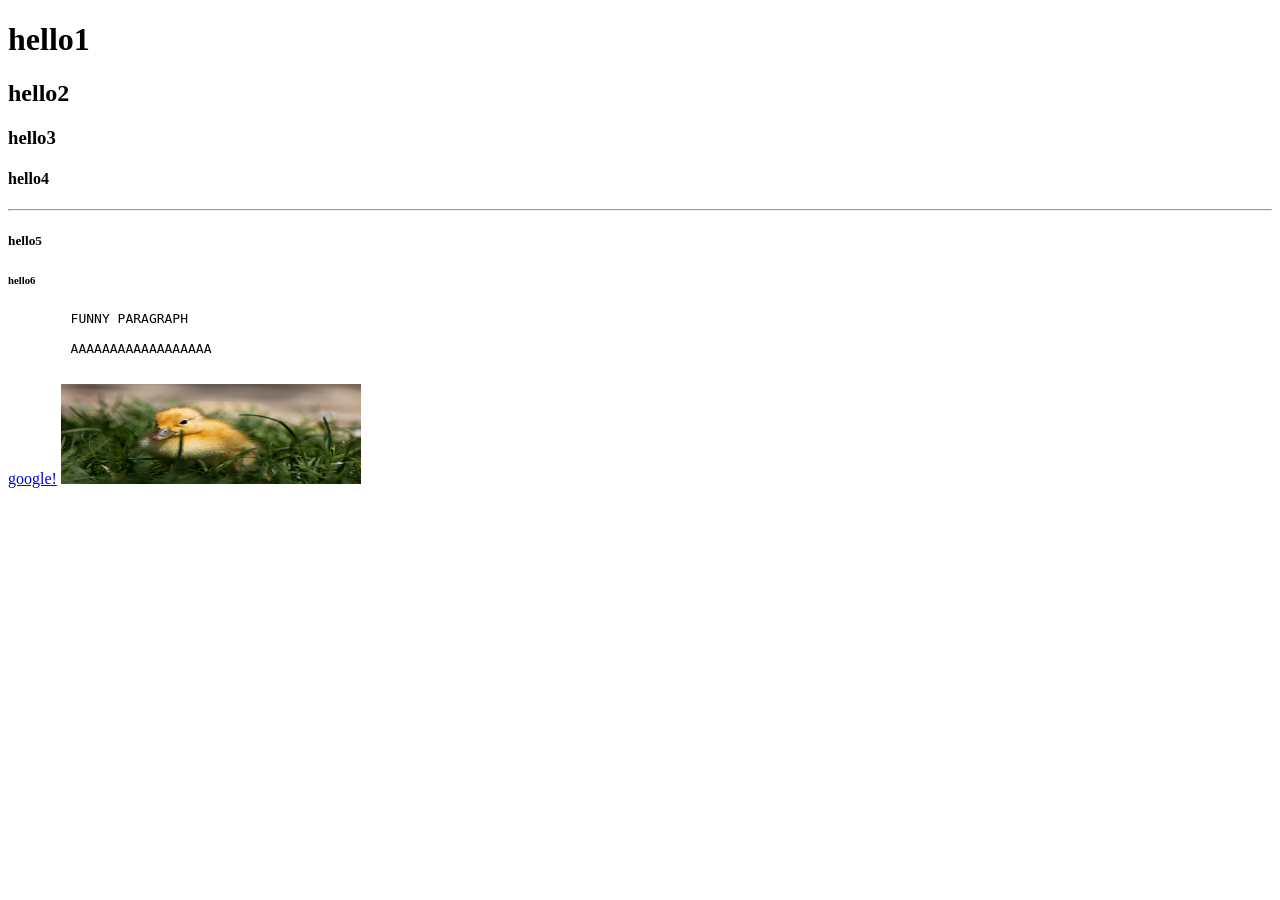
==== scripts/index.html @ 86b675a2 "guhidfk" ====
<!DOCTYPE html>
<html lang="en">
<body>
    <h1>hello1</h1>
    <h2>hello2</h2>
    <h3>hello3</h3>
    <h4>hello4</h4>

    <hr>

    <h5>hello5</h5>
    <h6>hello6</h6>
    <pre>
        FUNNY PARAGRAPH
        
        AAAAAAAAAAAAAAAAAA
    </pre>
    <a href="https://www.google.com">google!</a>

    <img src="/img/duck.jpg" alt="GAAAAAAAAAAAAAAAAAA" width="300" height="100">

</body>
</html>
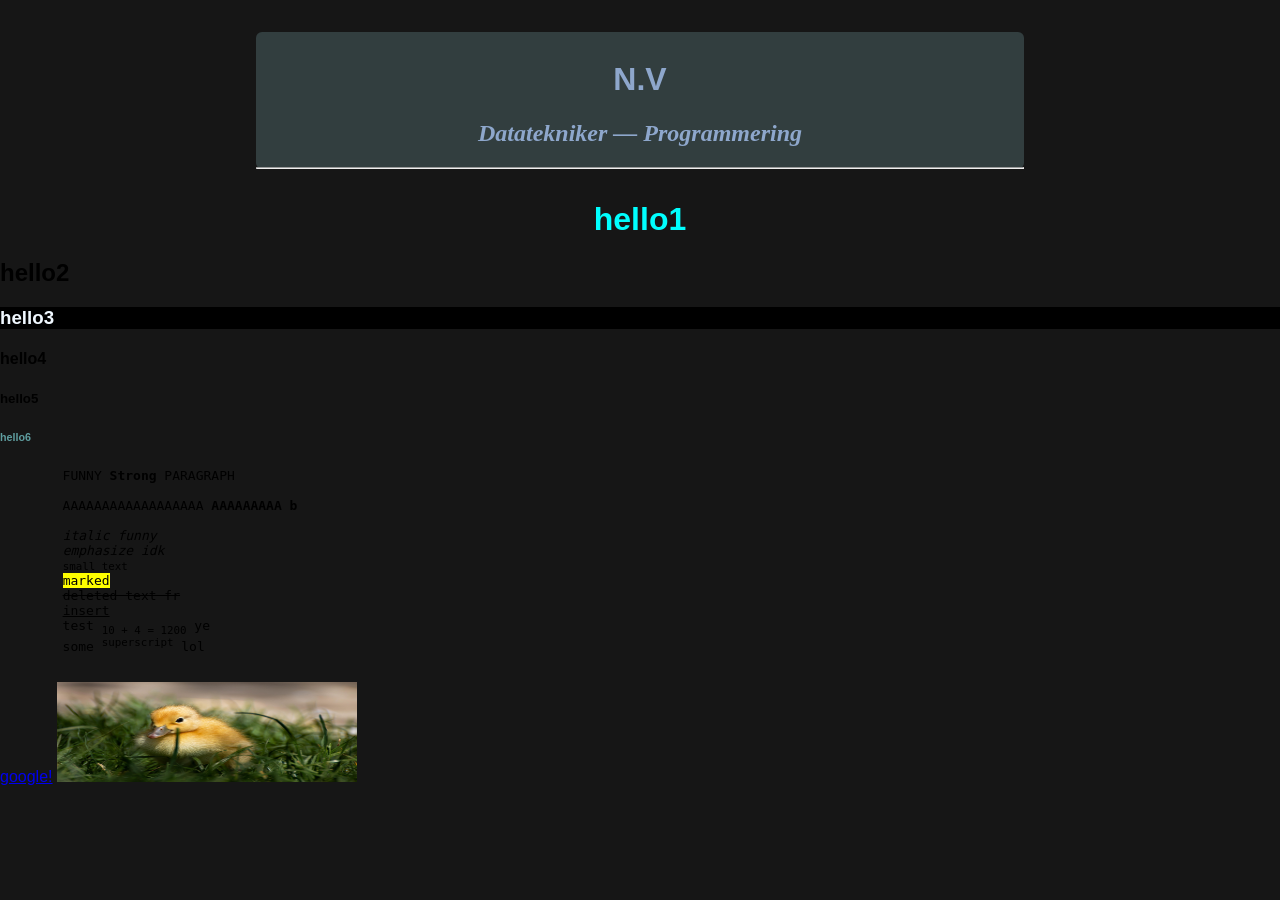
==== commit bbf08184: "base" ====
--- a/scripts/index.html
+++ b/scripts/index.html
@@ -1,19 +1,56 @@
 <!DOCTYPE html>
 <html lang="en">
-<body>
-    <h1>hello1</h1>
-    <h2>hello2</h2>
-    <h3>hello3</h3>
+<head>
+    <title>Portfolio - NV</title>
+
+    <style>
+        body {
+            margin: 0;
+            font-family: Verdana, Geneva, Tahoma, sans-serif;
+        }
+        sbase {
+            display: block;
+            position: fixed center;
+            margin: 2.5% 20%;
+            height: auto;
+            width: 60%;
+            padding-top: 8px;
+            color: rgb(142, 167, 204);
+            background-color: rgb(50, 62, 63);
+            border-radius: 6px;
+            text-align: center;
+        }
+    </style>
+</head>
+<body style="background-color: rgb(22,22,22);">
+
+    <sbase>
+        <h1 style="font-family:Verdana, Geneva, Tahoma, sans-serif">N.V</h1>
+        <h2 style="font-family:cursive;"><i>Datatekniker — Programmering</i></h2>
+        <hr>
+    </sbase>
+
+    <!--idfk ignore-->
+
+    <h1 style="text-align:center;color:cyan;">hello1</h1>
+    <h2 style="font-family: 'Franklin Gothic Medium', 'Arial Narrow', Arial, sans-serif;">hello2</h2>
+    <h3 style="background-color:black;color:aliceblue;">hello3</h3>
     <h4>hello4</h4>
+    <h5>hello5</h5>
+    <h6 style="color:cadetblue">hello6</h6>
+    <pre>
+        FUNNY <strong>Strong</strong> PARAGRAPH
+        
+        AAAAAAAAAAAAAAAAAA <b>AAAAAAAAA b</b>
 
-    <hr>
-
-    <h5>hello5</h5>
-    <h6>hello6</h6>
-    <pre>
-        FUNNY PARAGRAPH
-        
-        AAAAAAAAAAAAAAAAAA
+        <i>italic funny</i>
+        <em>emphasize idk</em>
+        <small>small text</small>
+        <mark>marked</mark>
+        <del>deleted text fr</del>
+        <ins>insert</ins>
+        test <sub>10 + 4 = 1200</sub> ye
+        some <sup>superscript</sup> lol
     </pre>
     <a href="https://www.google.com">google!</a>
 
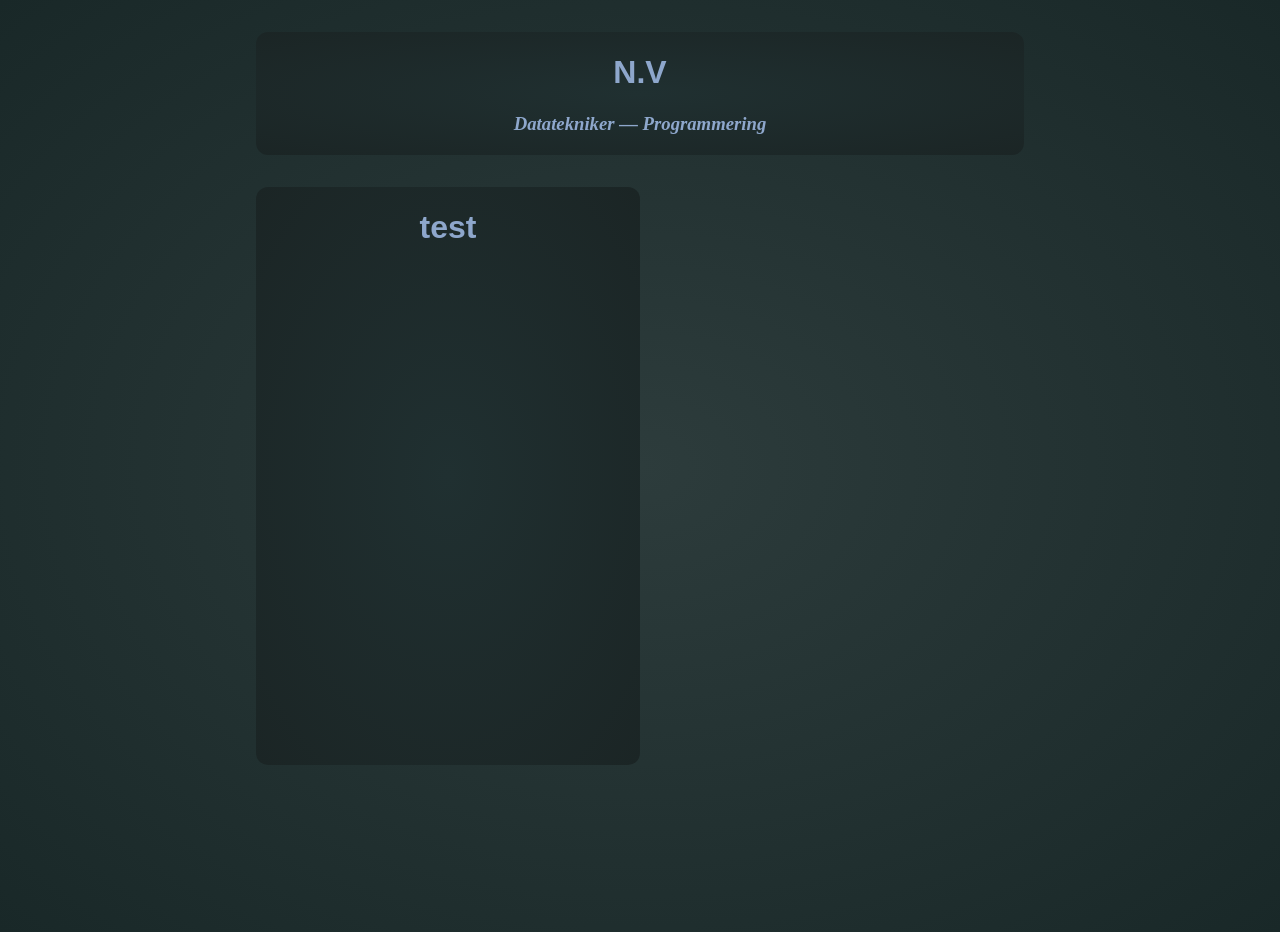
==== commit e052c56f: "yeah" ====
--- a/scripts/index.html
+++ b/scripts/index.html
@@ -7,54 +7,47 @@
         body {
             margin: 0;
             font-family: Verdana, Geneva, Tahoma, sans-serif;
+            height: 100%;
         }
         sbase {
             display: block;
             position: fixed center;
-            margin: 2.5% 20%;
+            text-align: center;
+            text-shadow: 2px;
             height: auto;
             width: 60%;
-            padding-top: 8px;
+            margin: 2.5% 20%;
+            padding-top: 1px;
+            padding-bottom: 1px;
+            border-radius: 12px;
             color: rgb(142, 167, 204);
-            background-color: rgb(50, 62, 63);
-            border-radius: 6px;
+            background-image: radial-gradient(rgb(32, 48, 49), rgb(27, 37, 37))
+        }
+        offset {
+            display: block;
+            position: relative;
             text-align: center;
+            height: 64vh;
+            width: 30%;
+            margin: 2.5% 20%;
+            padding-top: 1px;
+            padding-bottom: 1px;
+            border-radius: 12px;
+            color: rgb(142, 167, 204);
+            background-image: radial-gradient(rgb(32, 48, 49), rgb(27, 37, 37));
         }
     </style>
 </head>
-<body style="background-color: rgb(22,22,22);">
+<body style="background-image: radial-gradient(rgb(45, 60, 60), rgb(25, 40, 40)); min-height: 100vh;">
 
     <sbase>
         <h1 style="font-family:Verdana, Geneva, Tahoma, sans-serif">N.V</h1>
-        <h2 style="font-family:cursive;"><i>Datatekniker — Programmering</i></h2>
-        <hr>
+        <h3 style="font-family:cursive;"><i>Datatekniker — Programmering</i></h3>
     </sbase>
 
-    <!--idfk ignore-->
-
-    <h1 style="text-align:center;color:cyan;">hello1</h1>
-    <h2 style="font-family: 'Franklin Gothic Medium', 'Arial Narrow', Arial, sans-serif;">hello2</h2>
-    <h3 style="background-color:black;color:aliceblue;">hello3</h3>
-    <h4>hello4</h4>
-    <h5>hello5</h5>
-    <h6 style="color:cadetblue">hello6</h6>
-    <pre>
-        FUNNY <strong>Strong</strong> PARAGRAPH
-        
-        AAAAAAAAAAAAAAAAAA <b>AAAAAAAAA b</b>
-
-        <i>italic funny</i>
-        <em>emphasize idk</em>
-        <small>small text</small>
-        <mark>marked</mark>
-        <del>deleted text fr</del>
-        <ins>insert</ins>
-        test <sub>10 + 4 = 1200</sub> ye
-        some <sup>superscript</sup> lol
-    </pre>
-    <a href="https://www.google.com">google!</a>
-
-    <img src="/img/duck.jpg" alt="GAAAAAAAAAAAAAAAAAA" width="300" height="100">
+    <offset>
+        <h1>test</h1>
+    </offset>
 
 </body>
 </html>
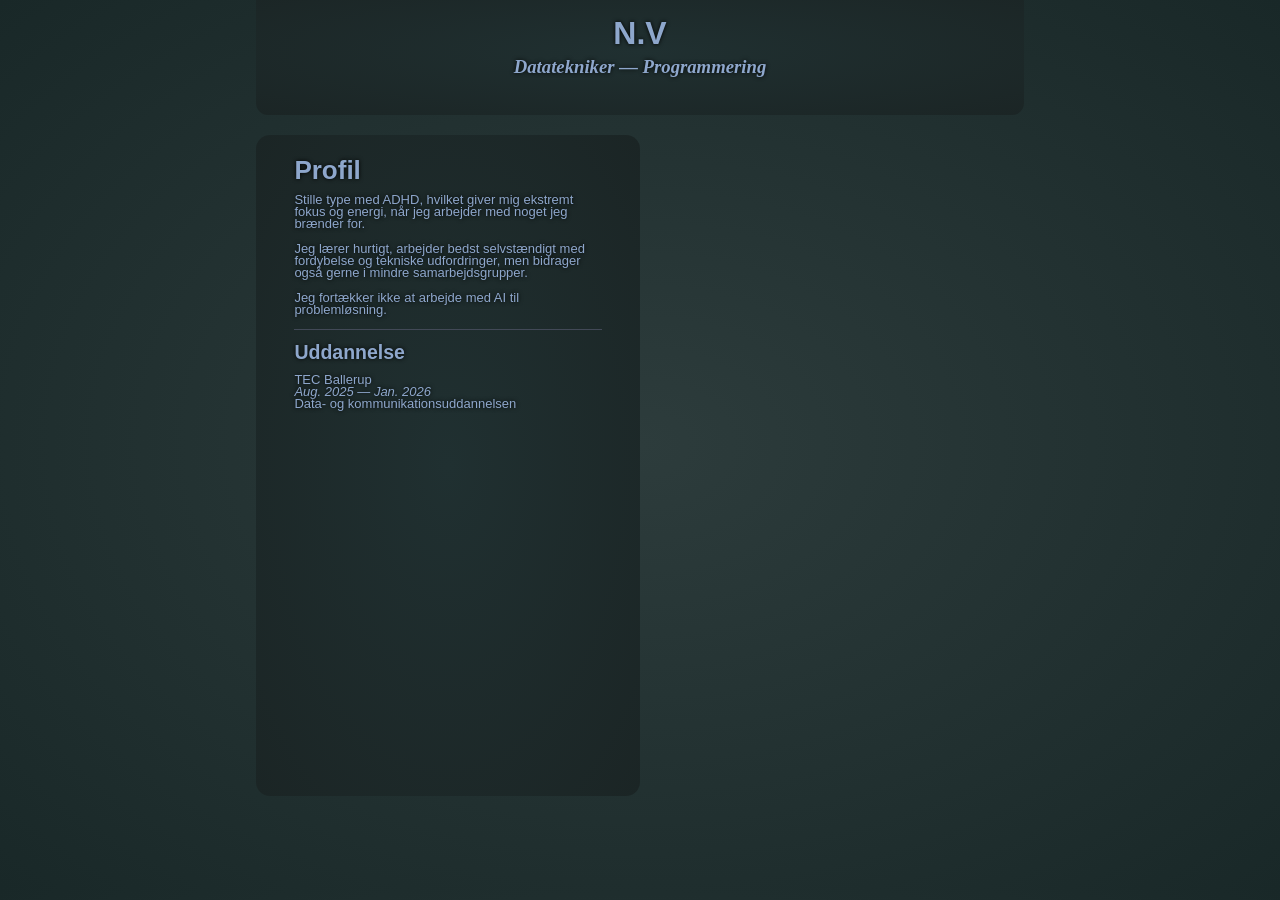
==== commit d726d939: "profil" ====
--- a/scripts/index.html
+++ b/scripts/index.html
@@ -9,44 +9,69 @@
             font-family: Verdana, Geneva, Tahoma, sans-serif;
             height: 100%;
         }
+        hr {
+            background-color: rgb(66, 73, 87);
+            height: 1px;
+            border: 0;
+        }
         sbase {
             display: block;
             position: fixed center;
             text-align: center;
             text-shadow: 2px;
-            height: auto;
+            height: 12vh;
             width: 60%;
-            margin: 2.5% 20%;
-            padding-top: 1px;
+            margin: -12px 20%;
+            padding-top: 2vh;
             padding-bottom: 1px;
             border-radius: 12px;
             color: rgb(142, 167, 204);
-            background-image: radial-gradient(rgb(32, 48, 49), rgb(27, 37, 37))
+            background-image: radial-gradient(rgb(32, 48, 49), rgb(27, 37, 37));
+            line-height: 12px;
         }
         offset {
             display: block;
             position: relative;
             text-align: center;
-            height: 64vh;
-            width: 30%;
+            height: 72vh;
+            width: 24%;
             margin: 2.5% 20%;
-            padding-top: 1px;
+            padding-top: 12px;
             padding-bottom: 1px;
-            border-radius: 12px;
+            padding-left: 3%;
+            padding-right: 3%;
+            border-radius: 14px;
             color: rgb(142, 167, 204);
             background-image: radial-gradient(rgb(32, 48, 49), rgb(27, 37, 37));
         }
     </style>
 </head>
-<body style="background-image: radial-gradient(rgb(45, 60, 60), rgb(25, 40, 40)); min-height: 100vh;">
+<body style="
+    background-image: radial-gradient(rgb(45, 60, 60), rgb(25, 40, 40));
+    min-height: 100vh;
+    text-shadow: 0 0 4px black;
+">
 
     <sbase>
         <h1 style="font-family:Verdana, Geneva, Tahoma, sans-serif">N.V</h1>
         <h3 style="font-family:cursive;"><i>Datatekniker — Programmering</i></h3>
     </sbase>
 
-    <offset>
-        <h1>test</h1>
+    <offset style="font-size: small;line-height: 12px;text-align: left;">
+        <h1>Profil</h1>
+
+        <p>Stille type med ADHD, hvilket giver mig ekstremt fokus og energi, når jeg arbejder med noget jeg brænder for.</p>
+        <p>Jeg lærer hurtigt, arbejder bedst selvstændigt med fordybelse og tekniske udfordringer, men bidrager også gerne i mindre samarbejdsgrupper.</p>
+        <p>Jeg fortækker ikke at arbejde med AI til problemløsning.</p>
+        
+        <hr>
+
+        <h2>Uddannelse</h2>
+        <p>
+            TEC Ballerup <br>
+            <i>Aug. 2025 — Jan. 2026</i> <br>
+            Data- og kommunikationsuddannelsen
+        </p>
     </offset>
 
 </body>
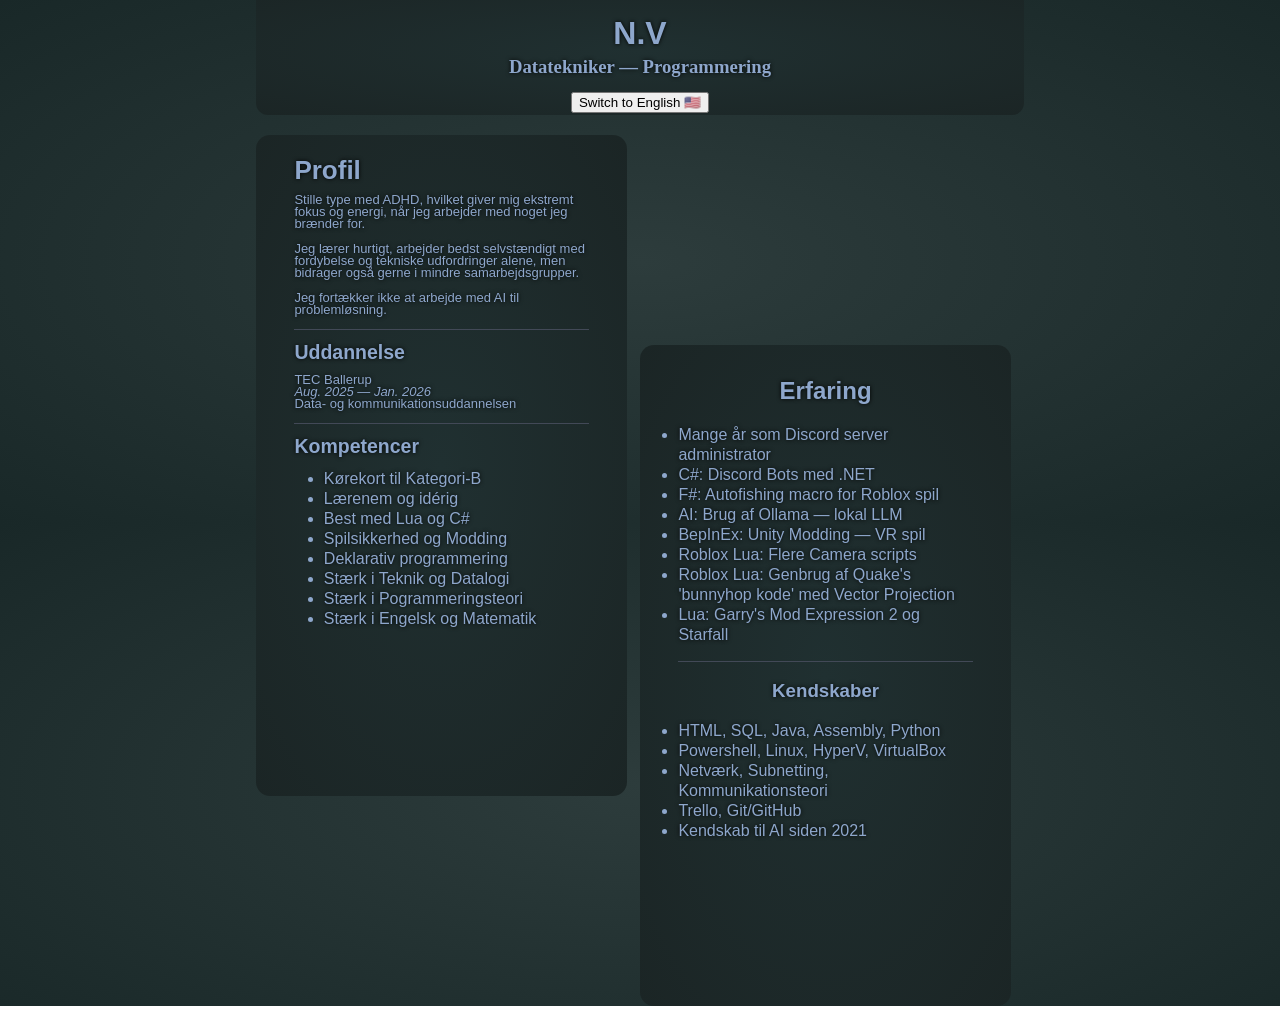
==== commit 3da0612c: "v1" ====
--- a/scripts/index.html
+++ b/scripts/index.html
@@ -1,6 +1,11 @@
 <!DOCTYPE html>
-<html lang="en">
+<html lang="da">
 <head>
+    <script src="lang.js"></script>
+    <script>
+        window.onload = toggle
+    </script>
+
     <title>Portfolio - NV</title>
 
     <style>
@@ -34,7 +39,7 @@
             position: relative;
             text-align: center;
             height: 72vh;
-            width: 24%;
+            width: 23%;
             margin: 2.5% 20%;
             padding-top: 12px;
             padding-bottom: 1px;
@@ -54,23 +59,68 @@
 
     <sbase>
         <h1 style="font-family:Verdana, Geneva, Tahoma, sans-serif">N.V</h1>
-        <h3 style="font-family:cursive;"><i>Datatekniker — Programmering</i></h3>
+        <h3 data-key="h0" style="font-family:cursive;"><i></i></h3>
+        <button onclick="toggle()" data-key="button"></button>
     </sbase>
 
     <offset style="font-size: small;line-height: 12px;text-align: left;">
-        <h1>Profil</h1>
+        <h1 data-key="h1"></h1> <!--Profil-->
 
-        <p>Stille type med ADHD, hvilket giver mig ekstremt fokus og energi, når jeg arbejder med noget jeg brænder for.</p>
-        <p>Jeg lærer hurtigt, arbejder bedst selvstændigt med fordybelse og tekniske udfordringer, men bidrager også gerne i mindre samarbejdsgrupper.</p>
-        <p>Jeg fortækker ikke at arbejde med AI til problemløsning.</p>
+        <p data-key="p1"></p>
+        <p data-key="p2"></p>
+        <p data-key="p3"></p>
         
         <hr>
 
-        <h2>Uddannelse</h2>
+        <h2 data-key="h2"></h2> <!--Uddannelse-->
         <p>
-            TEC Ballerup <br>
-            <i>Aug. 2025 — Jan. 2026</i> <br>
+            TEC Ballerup <br/>
+            <i>Aug. 2025 — Jan. 2026</i> <br/>
             Data- og kommunikationsuddannelsen
+        </p>
+
+        <hr>
+
+        <h2 lang="da" data-key="h3"></h2> <!--Capabilities-->
+        <p>
+            <ul style="line-height: 20px;padding-left: 10%;font-size: medium;">
+                <li data-key="ul1"></li>
+                <li data-key="ul2"></li>
+                <li data-key="ul3"></li>
+                <li data-key="ul4"></li>
+                <li data-key="ul5"></li>
+                <li data-key="ul6"></li>
+                <li data-key="ul7"></li>
+                <li data-key="ul8"></li>
+            </ul>
+        </p>
+    </offset>
+    <offset style="margin: -37.75% 50%;">
+        <h2 data-key="h4"></h2> <!--Erfaring-->
+        <p>
+            <ul style="line-height: 20px;text-align: left;padding-left: 0%;">
+                <li data-key="ul9"></li>
+                <li data-key="ul10"></li>
+                <li data-key="ul11"></li>
+                <li data-key="ul12"></li>
+                <li data-key="ul13"></li>
+                <li data-key="ul14"></li>
+                <li data-key="ul15"></li>
+                <li data-key="ul16"></li>
+            </ul>
+        </p>
+
+        <hr>
+
+        <h3 data-key="h5"></h2> <!--Kendskaber-->
+        <p>
+            <ul style="line-height: 20px;text-align: left;padding-left: 0%;">
+                <li>HTML, SQL, Java, Assembly, Python</li>
+                <li>Powershell, Linux, HyperV, VirtualBox</li>
+                <li data-key="ul17">Netværk, Subnetting, Kommunikationsteori</li>
+                <li>Trello, Git/GitHub</li>
+                <li data-key="ul18">Kendskab til AI siden 2021</li>
+            </ul>
         </p>
     </offset>
 
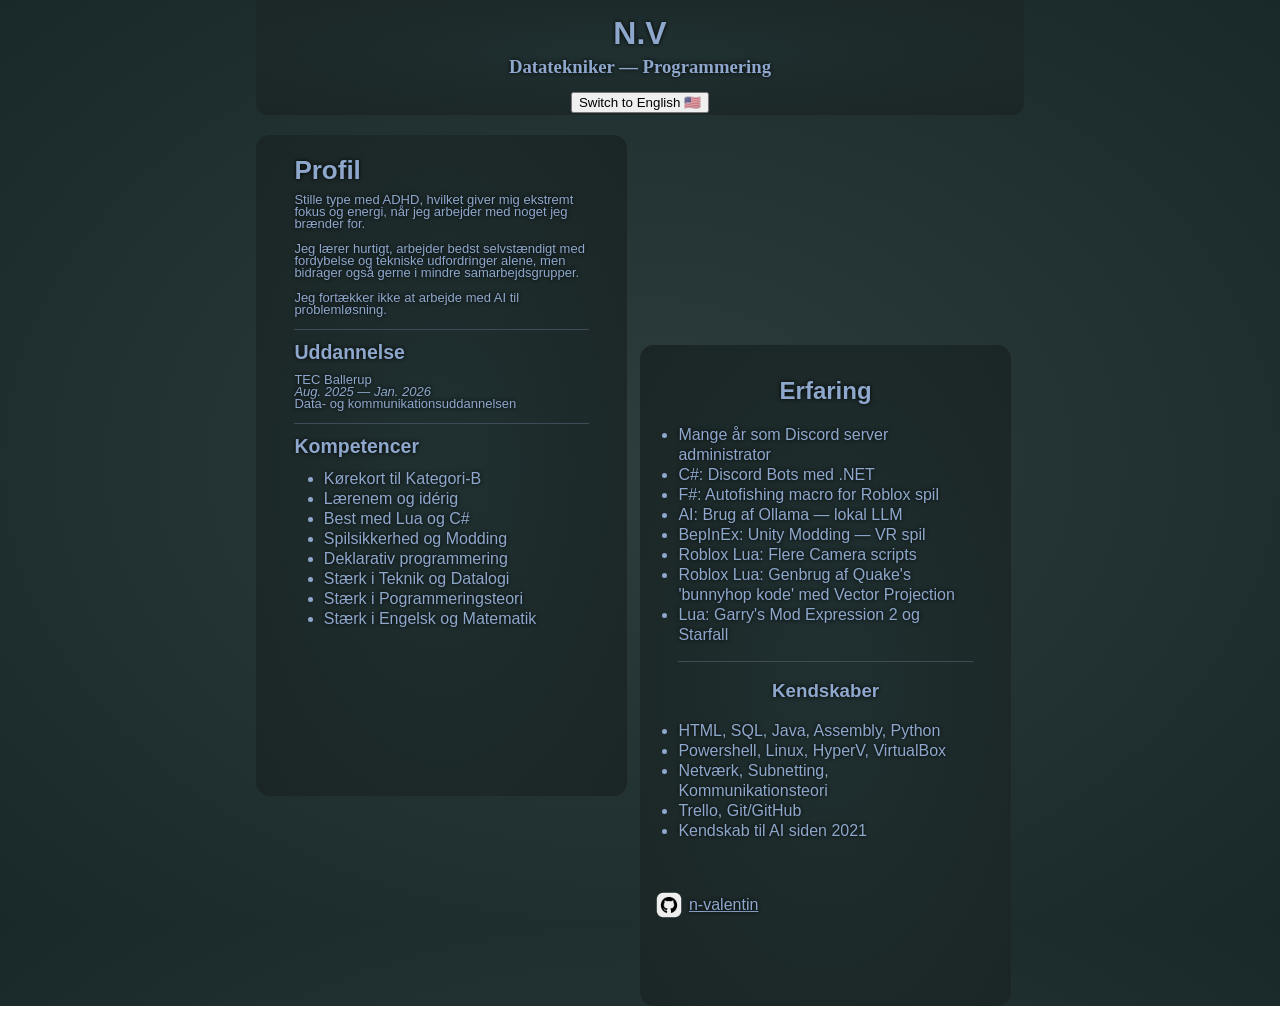
==== commit a08f791f: "icon" ====
--- a/scripts/index.html
+++ b/scripts/index.html
@@ -122,6 +122,12 @@
                 <li data-key="ul18">Kendskab til AI siden 2021</li>
             </ul>
         </p>
+        
+
+        <p style="text-align:left;line-height: 40px; margin: 15% -10%;">
+            <img src="/img/github-icon.png" style="float:left;width: 40px;height: 40px;">
+            <u>n-valentin</u>
+        </p>
     </offset>
 
 </body>
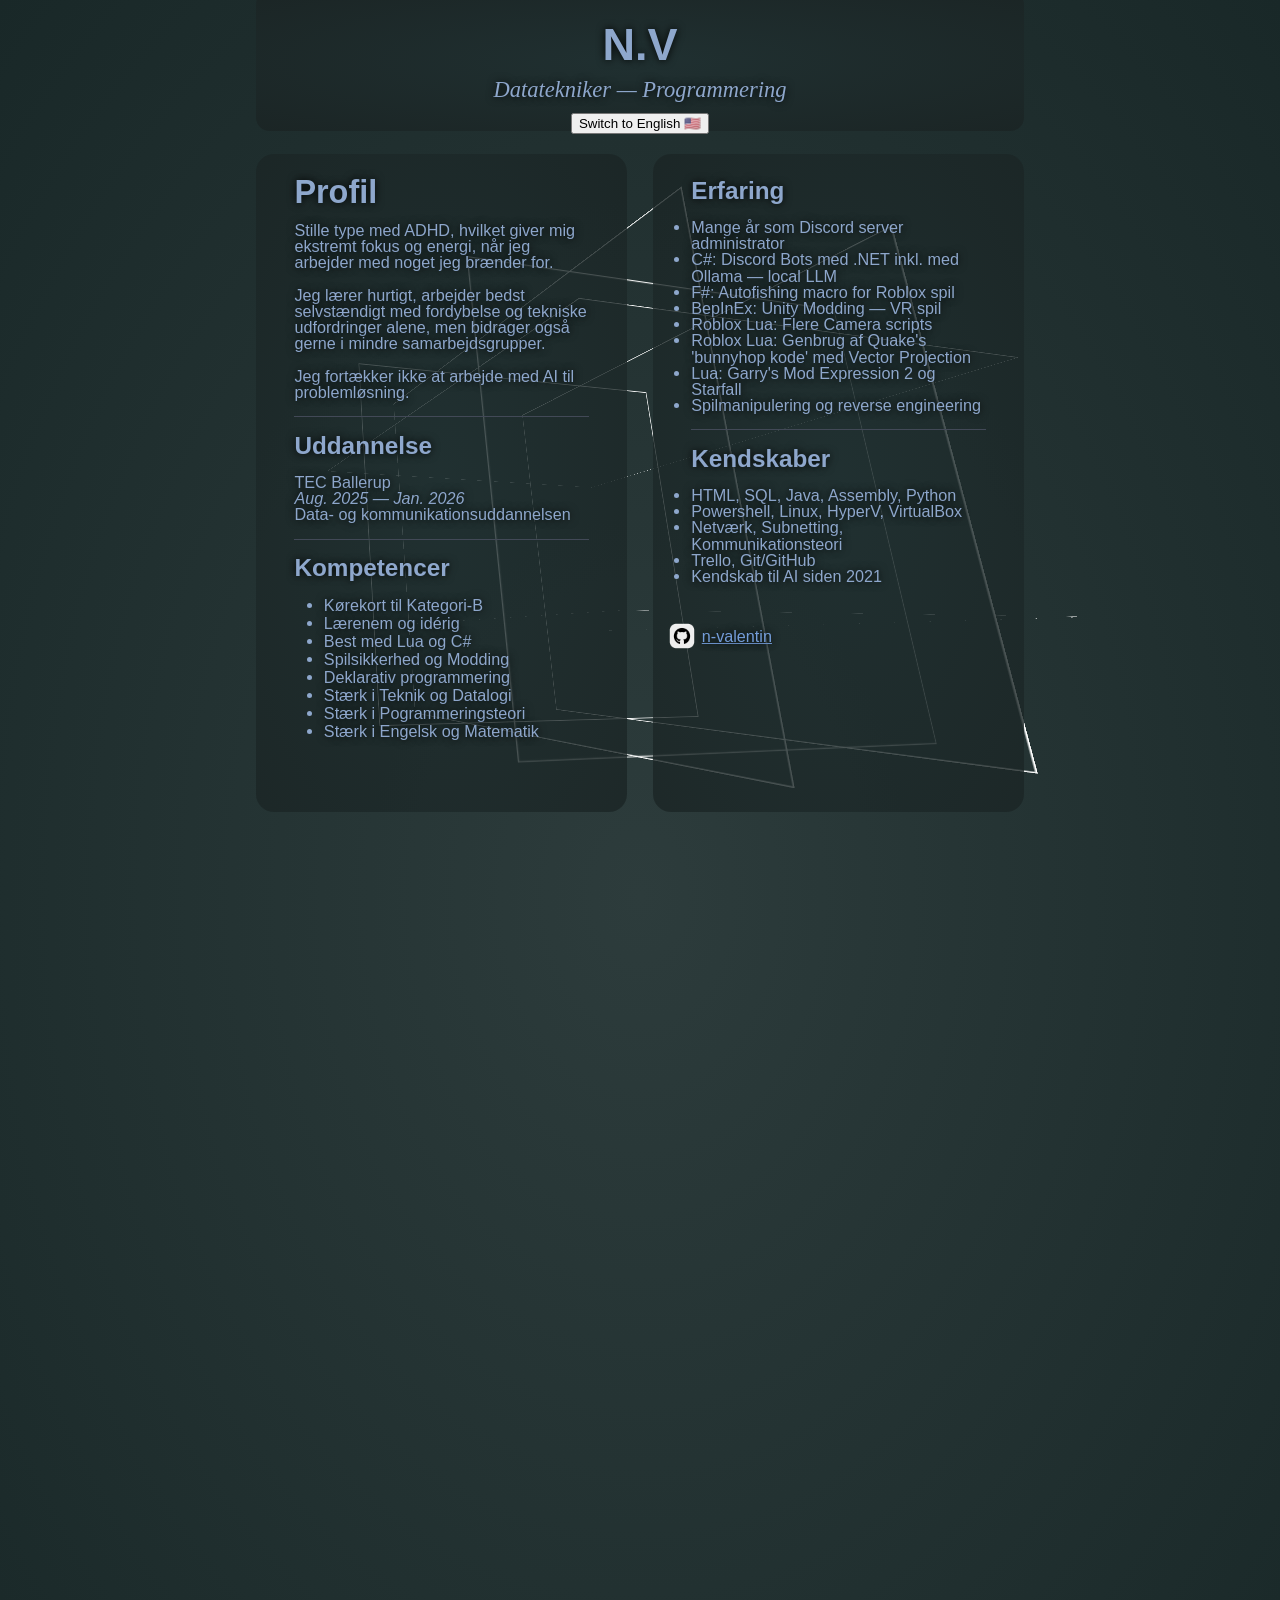
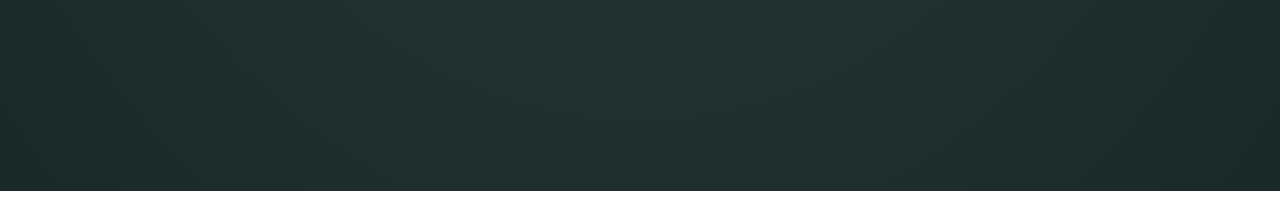
==== commit d8e5b55c: "cube and fix margins" ====
--- a/scripts/index.html
+++ b/scripts/index.html
@@ -26,44 +26,82 @@
             text-shadow: 2px;
             height: 12vh;
             width: 60%;
-            margin: -12px 20%;
-            padding-top: 2vh;
-            padding-bottom: 1px;
-            border-radius: 12px;
+            margin: -1vh 20%;
+            padding-top: 1vh;
+            padding-bottom: 2.5vh;
+            border-radius: 1.5vh;
             color: rgb(142, 167, 204);
             background-image: radial-gradient(rgb(32, 48, 49), rgb(27, 37, 37));
-            line-height: 12px;
+            line-height: 0vh;
+            z-index: 2;
         }
         offset {
             display: block;
-            position: relative;
-            text-align: center;
+            position:absolute;
+            text-align: left;
             height: 72vh;
             width: 23%;
             margin: 2.5% 20%;
-            padding-top: 12px;
+            padding-top: 1vh;
             padding-bottom: 1px;
             padding-left: 3%;
             padding-right: 3%;
-            border-radius: 14px;
+            border-radius: 2vh;
             color: rgb(142, 167, 204);
-            background-image: radial-gradient(rgb(32, 48, 49), rgb(27, 37, 37));
+            background-image: radial-gradient(rgb(32, 48, 49, 0.8), rgb(27, 37, 37, 0.8));
+            font-size: 1.8vh;
+            line-height: 1.8vh;
+            z-index: 2;
+            
         }
+
+        /*cube thing---------------*/
+        .cubeframe {
+            width: 400px;
+            height: 400px;
+            perspective: 600px;
+        }
+
+        .cube {
+            width: 100%;
+            height: 100%;
+            position: relative;
+            margin: 50% 100%;
+            transform-style: preserve-3d;
+            will-change: transform;
+        }
+
+        .face {
+            position: absolute;
+            width: 400px;
+            height: 400px;
+            border: 1px solid #fff;
+            z-index: 1;
+        }
+
+        .front  { transform: rotateY(0deg) translateZ(100px); }
+        .back   { transform: rotateY(180deg) translateZ(100px); }
+        .left   { transform: rotateY(-90deg) translateZ(100px); }
+        .right  { transform: rotateY(90deg) translateZ(100px); }
+        .top    { transform: rotateX(90deg) translateZ(100px); }
+        .bottom { transform: rotateX(-90deg) translateZ(100px); }
+        /*---------------*/
+
     </style>
 </head>
 <body style="
     background-image: radial-gradient(rgb(45, 60, 60), rgb(25, 40, 40));
-    min-height: 100vh;
-    text-shadow: 0 0 4px black;
+    min-height: 200vh;
+    text-shadow: 0 0 1vh black;
 ">
 
     <sbase>
-        <h1 style="font-family:Verdana, Geneva, Tahoma, sans-serif">N.V</h1>
-        <h3 data-key="h0" style="font-family:cursive;"><i></i></h3>
+        <p style="font-size:5vh; font-family:Verdana, Geneva, Tahoma, sans-serif"><b>N.V</b></p>
+        <i><p data-key="h0" style="font-size:2.5vh;font-family:cursive;"></p></i>
         <button onclick="toggle()" data-key="button"></button>
     </sbase>
 
-    <offset style="font-size: small;line-height: 12px;text-align: left;">
+    <offset style="line-height: 1.8vh;">
         <h1 data-key="h1"></h1> <!--Profil-->
 
         <p data-key="p1"></p>
@@ -83,7 +121,7 @@
 
         <h2 lang="da" data-key="h3"></h2> <!--Capabilities-->
         <p>
-            <ul style="line-height: 20px;padding-left: 10%;font-size: medium;">
+            <ul style="line-height: 2vh;padding-left: 10%;">
                 <li data-key="ul1"></li>
                 <li data-key="ul2"></li>
                 <li data-key="ul3"></li>
@@ -95,10 +133,10 @@
             </ul>
         </p>
     </offset>
-    <offset style="margin: -37.75% 50%;">
+    <offset style="margin-left: 51%;">
         <h2 data-key="h4"></h2> <!--Erfaring-->
         <p>
-            <ul style="line-height: 20px;text-align: left;padding-left: 0%;">
+            <ul style="text-align: left;padding-left: 0%;">
                 <li data-key="ul9"></li>
                 <li data-key="ul10"></li>
                 <li data-key="ul11"></li>
@@ -112,9 +150,9 @@
 
         <hr>
 
-        <h3 data-key="h5"></h2> <!--Kendskaber-->
+        <h2 data-key="h5"></h2> <!--Kendskaber-->
         <p>
-            <ul style="line-height: 20px;text-align: left;padding-left: 0%;">
+            <ul style="padding-left: 0%;">
                 <li>HTML, SQL, Java, Assembly, Python</li>
                 <li>Powershell, Linux, HyperV, VirtualBox</li>
                 <li data-key="ul17">Netværk, Subnetting, Kommunikationsteori</li>
@@ -124,11 +162,26 @@
         </p>
         
 
-        <p style="text-align:left;line-height: 40px; margin: 15% -10%;">
+        <p style="text-align:left;line-height: 40px; margin: 11% -10%;">
             <img src="/img/github-icon.png" style="float:left;width: 40px;height: 40px;">
-            <u>n-valentin</u>
+            <a href="https://github.com/n-valentin" style="color: rgb(116, 157, 218);">n-valentin</a>
         </p>
     </offset>
 
+
+    <!--spawn funny cube-->
+    <div class="cubeframe">
+        <div class="cube">
+            <div class="face front"></div>
+            <div class="face back"></div>
+            <div class="face right"></div>
+            <div class="face left"></div>
+            <div class="face top"></div>
+            <div class="face bottom"></div>
+        </div>
+    </div>
+
+    <script src="cube.js"></script>
+
 </body>
 </html>
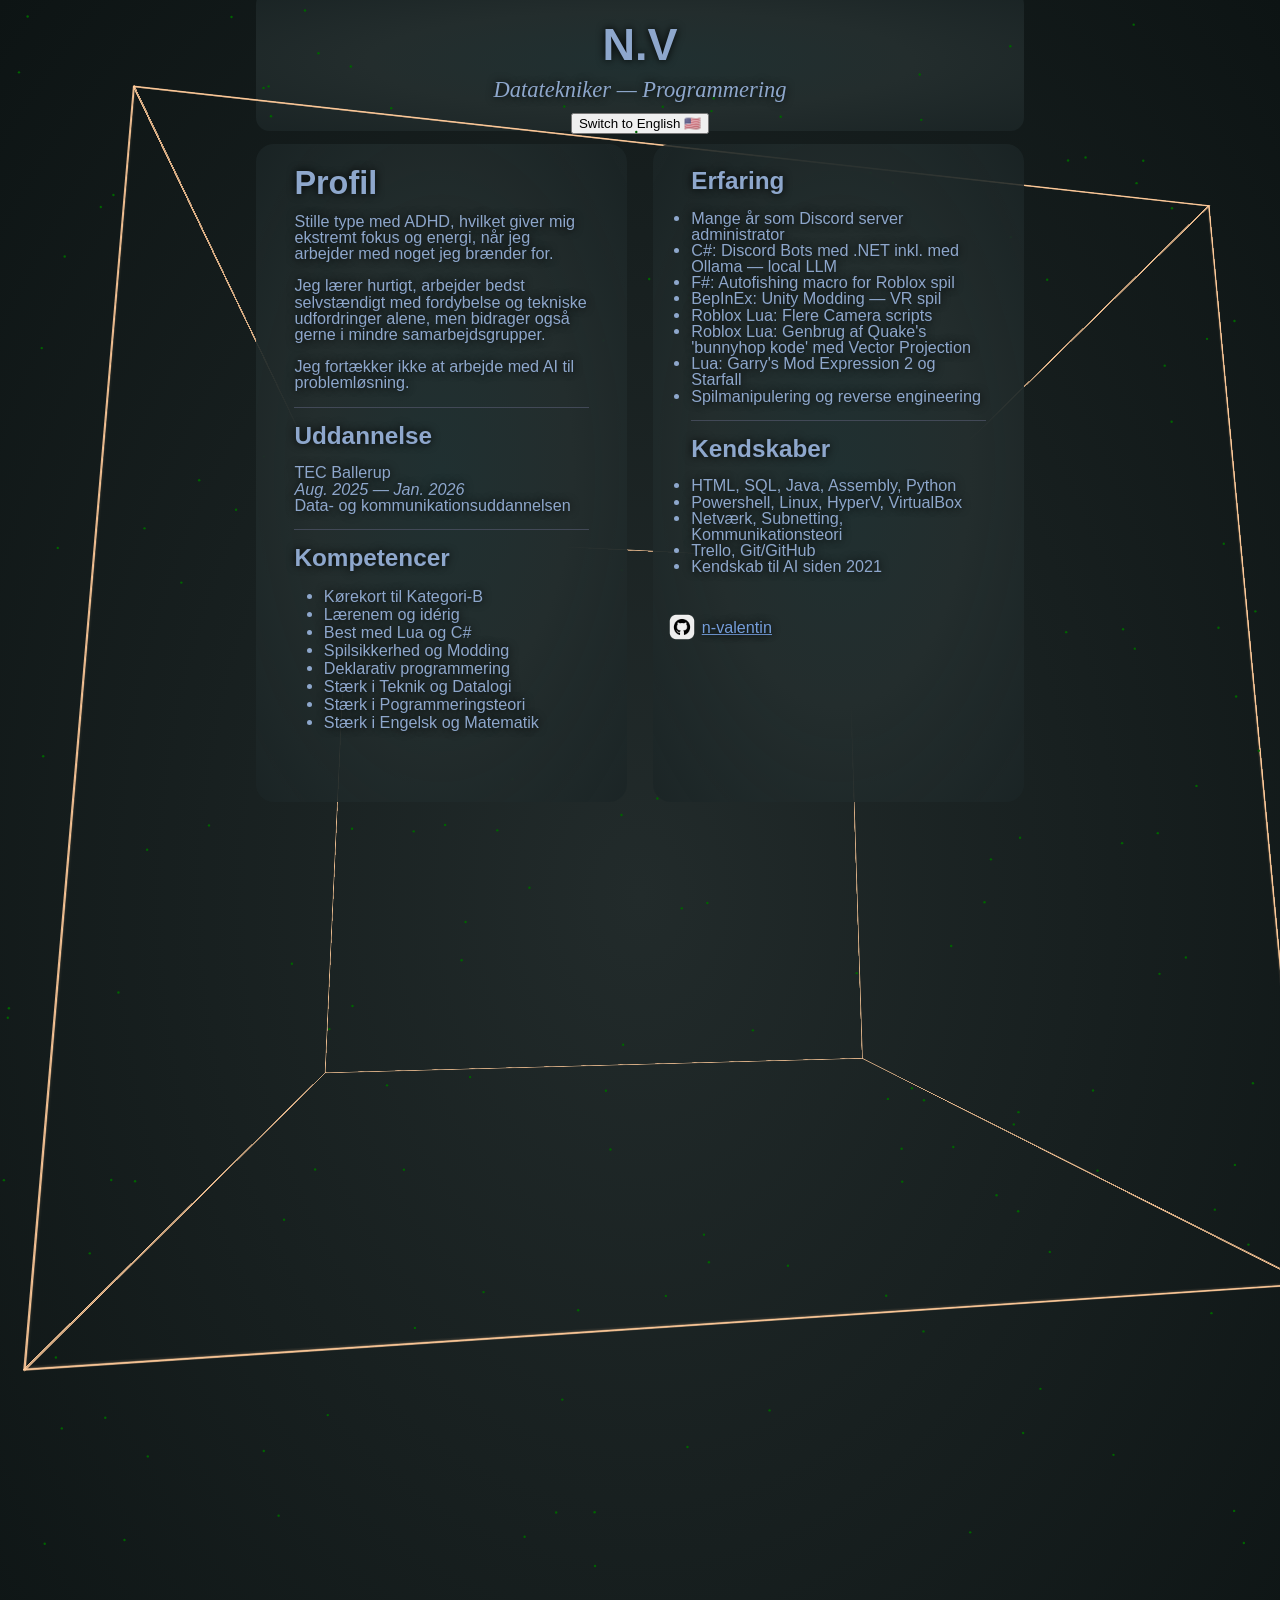
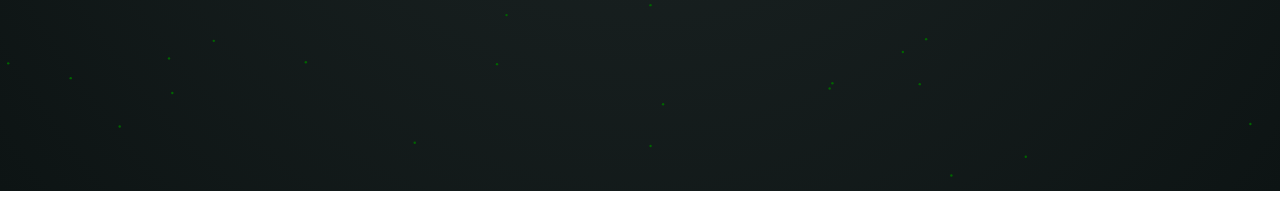
==== commit 96242158: "dots and fix" ====
--- a/scripts/index.html
+++ b/scripts/index.html
@@ -2,13 +2,15 @@
 <html lang="da">
 <head>
     <script src="lang.js"></script>
-    <script>
-        window.onload = toggle
-    </script>
 
     <title>Portfolio - NV</title>
 
     <style>
+        :root {
+            --cubeSize: 80vh;
+            --cubeSize2: calc(var(--cubeSize)/2);
+            --bgimg: radial-gradient(rgb(32, 48, 49, 1), rgb(35, 45, 45, 1), rgb(27, 37, 38, 0.85))
+        }
         body {
             margin: 0;
             font-family: Verdana, Geneva, Tahoma, sans-serif;
@@ -19,6 +21,7 @@
             height: 1px;
             border: 0;
         }
+
         sbase {
             display: block;
             position: fixed center;
@@ -31,9 +34,8 @@
             padding-bottom: 2.5vh;
             border-radius: 1.5vh;
             color: rgb(142, 167, 204);
-            background-image: radial-gradient(rgb(32, 48, 49), rgb(27, 37, 37));
+            background-image: var(--bgimg);
             line-height: 0vh;
-            z-index: 2;
         }
         offset {
             display: block;
@@ -41,56 +43,66 @@
             text-align: left;
             height: 72vh;
             width: 23%;
-            margin: 2.5% 20%;
+            margin: 2.5vh 20%;
             padding-top: 1vh;
             padding-bottom: 1px;
             padding-left: 3%;
             padding-right: 3%;
             border-radius: 2vh;
             color: rgb(142, 167, 204);
-            background-image: radial-gradient(rgb(32, 48, 49, 0.8), rgb(27, 37, 37, 0.8));
+            background-image: var(--bgimg);
             font-size: 1.8vh;
             line-height: 1.8vh;
             z-index: 2;
-            
-        }
+        }
+
 
         /*cube thing---------------*/
         .cubeframe {
-            width: 400px;
-            height: 400px;
-            perspective: 600px;
+            width: var(--cubeSize);
+            height: var(--cubeSize);
+            perspective: 100vh;
+            margin: calc(50% - (var(--cubeSize2))) calc(50% - var(--cubeSize2));
         }
 
         .cube {
             width: 100%;
             height: 100%;
-            position: relative;
-            margin: 50% 100%;
+            position: center;
             transform-style: preserve-3d;
             will-change: transform;
         }
 
         .face {
             position: absolute;
-            width: 400px;
-            height: 400px;
-            border: 1px solid #fff;
+            width: var(--cubeSize);
+            height: var(--cubeSize);
+            border: 1px solid #ffca99;
+            z-index: -10;
+        }
+
+        .front  { transform: rotateY(0deg) translateZ(var(--cubeSize2)); }
+        .back   { transform: rotateY(180deg) translateZ(var(--cubeSize2)); }
+        .left   { transform: rotateY(-90deg) translateZ(var(--cubeSize2)); }
+        .right  { transform: rotateY(90deg) translateZ(var(--cubeSize2)); }
+        .top    { transform: rotateX(90deg) translateZ(var(--cubeSize2)); }
+        .bottom { transform: rotateX(-90deg) translateZ(var(--cubeSize2)); }
+        /*---------------*/
+
+        /*dot particle canvas*/
+        #dotscanvas {
+            display: block;
+            position: absolute;
+            top: 0;
+            left: 0;
+            pointer-events: none;
             z-index: 1;
         }
-
-        .front  { transform: rotateY(0deg) translateZ(100px); }
-        .back   { transform: rotateY(180deg) translateZ(100px); }
-        .left   { transform: rotateY(-90deg) translateZ(100px); }
-        .right  { transform: rotateY(90deg) translateZ(100px); }
-        .top    { transform: rotateX(90deg) translateZ(100px); }
-        .bottom { transform: rotateX(-90deg) translateZ(100px); }
-        /*---------------*/
 
     </style>
 </head>
 <body style="
-    background-image: radial-gradient(rgb(45, 60, 60), rgb(25, 40, 40));
+    background-image: radial-gradient(rgb(34, 43, 43), rgb(13, 20, 20));
     min-height: 200vh;
     text-shadow: 0 0 1vh black;
 ">
@@ -101,7 +113,7 @@
         <button onclick="toggle()" data-key="button"></button>
     </sbase>
 
-    <offset style="line-height: 1.8vh;">
+    <offset>
         <h1 data-key="h1"></h1> <!--Profil-->
 
         <p data-key="p1"></p>
@@ -170,7 +182,7 @@
 
 
     <!--spawn funny cube-->
-    <div class="cubeframe">
+    <div class="cubeframe" style="position: center;">
         <div class="cube">
             <div class="face front"></div>
             <div class="face back"></div>
@@ -181,7 +193,10 @@
         </div>
     </div>
 
-    <script src="cube.js"></script>
+    <script src="cubefx.js"></script>
+
+    <canvas id="dotscanvas"></canvas>
+    <script src="dotsfx.js"></script>
 
 </body>
 </html>
